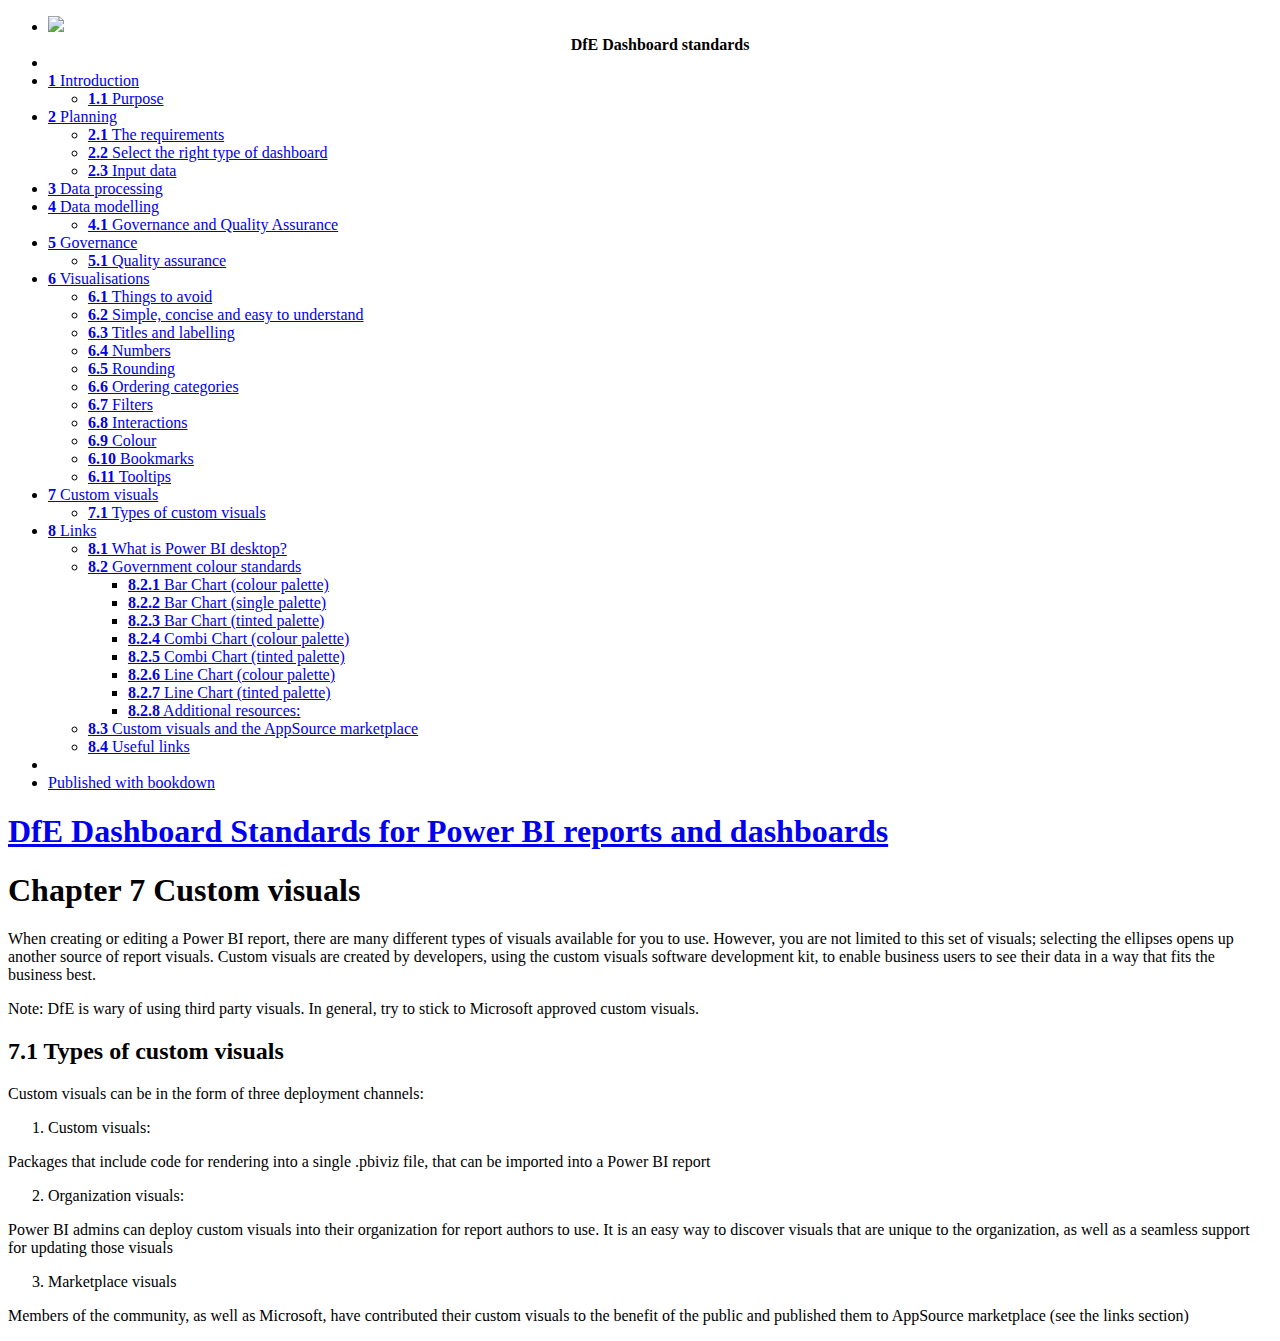
==== docs/custom-visuals.html @ 8514ddc0 "Adding new images for colour standards" ====
<!DOCTYPE html>
<html lang="" xml:lang="">
<head>

  <meta charset="utf-8" />
  <meta http-equiv="X-UA-Compatible" content="IE=edge" />
  <title>Chapter 7 Custom visuals | DfE Dashboard Standards for Power BI reports and dashboards</title>
  <meta name="description" content="DfE Dashboard Standards guide" />
  <meta name="generator" content="bookdown 0.21 and GitBook 2.6.7" />

  <meta property="og:title" content="Chapter 7 Custom visuals | DfE Dashboard Standards for Power BI reports and dashboards" />
  <meta property="og:type" content="book" />
  
  
  <meta property="og:description" content="DfE Dashboard Standards guide" />
  

  <meta name="twitter:card" content="summary" />
  <meta name="twitter:title" content="Chapter 7 Custom visuals | DfE Dashboard Standards for Power BI reports and dashboards" />
  
  <meta name="twitter:description" content="DfE Dashboard Standards guide" />
  

<meta name="author" content="Department for Education guidance" />


<meta name="date" content="2021-09-09" />

  <meta name="viewport" content="width=device-width, initial-scale=1" />
  <meta name="apple-mobile-web-app-capable" content="yes" />
  <meta name="apple-mobile-web-app-status-bar-style" content="black" />
  
  <link rel="shortcut icon" href="pictures/qa_logo.png" type="image/x-icon" />
<link rel="prev" href="visualisations.html"/>
<link rel="next" href="links.html"/>
<script src="libs/header-attrs-2.7/header-attrs.js"></script>
<script src="libs/jquery-2.2.3/jquery.min.js"></script>
<link href="libs/gitbook-2.6.7/css/style.css" rel="stylesheet" />
<link href="libs/gitbook-2.6.7/css/plugin-table.css" rel="stylesheet" />
<link href="libs/gitbook-2.6.7/css/plugin-bookdown.css" rel="stylesheet" />
<link href="libs/gitbook-2.6.7/css/plugin-highlight.css" rel="stylesheet" />
<link href="libs/gitbook-2.6.7/css/plugin-search.css" rel="stylesheet" />
<link href="libs/gitbook-2.6.7/css/plugin-fontsettings.css" rel="stylesheet" />
<link href="libs/gitbook-2.6.7/css/plugin-clipboard.css" rel="stylesheet" />












<link rel="stylesheet" href="style.css" type="text/css" />
</head>

<body>



  <div class="book without-animation with-summary font-size-2 font-family-1" data-basepath=".">

    <div class="book-summary">
      <nav role="navigation">

<ul class="summary">
<li class="toc-logo"><a href="./"><img src="pictures/qa_logo.png"></a></li>
<center><a><font size="3"><b>DfE Dashboard standards</b></font></a></center>

<li class="divider"></li>
<li class="chapter" data-level="1" data-path="index.html"><a href="index.html"><i class="fa fa-check"></i><b>1</b> Introduction</a>
<ul>
<li class="chapter" data-level="1.1" data-path="index.html"><a href="index.html#purpose"><i class="fa fa-check"></i><b>1.1</b> Purpose</a></li>
</ul></li>
<li class="chapter" data-level="2" data-path="planning.html"><a href="planning.html"><i class="fa fa-check"></i><b>2</b> Planning</a>
<ul>
<li class="chapter" data-level="2.1" data-path="planning.html"><a href="planning.html#the-requirements"><i class="fa fa-check"></i><b>2.1</b> The requirements</a></li>
<li class="chapter" data-level="2.2" data-path="planning.html"><a href="planning.html#select-the-right-type-of-dashboard"><i class="fa fa-check"></i><b>2.2</b> Select the right type of dashboard</a></li>
<li class="chapter" data-level="2.3" data-path="planning.html"><a href="planning.html#input-data"><i class="fa fa-check"></i><b>2.3</b> Input data</a></li>
</ul></li>
<li class="chapter" data-level="3" data-path="data-processing.html"><a href="data-processing.html"><i class="fa fa-check"></i><b>3</b> Data processing</a></li>
<li class="chapter" data-level="4" data-path="data-modelling.html"><a href="data-modelling.html"><i class="fa fa-check"></i><b>4</b> Data modelling</a>
<ul>
<li class="chapter" data-level="4.1" data-path="data-modelling.html"><a href="data-modelling.html#governance-and-quality-assurance"><i class="fa fa-check"></i><b>4.1</b> Governance and Quality Assurance</a></li>
</ul></li>
<li class="chapter" data-level="5" data-path="governance.html"><a href="governance.html"><i class="fa fa-check"></i><b>5</b> Governance</a>
<ul>
<li class="chapter" data-level="5.1" data-path="governance.html"><a href="governance.html#quality-assurance"><i class="fa fa-check"></i><b>5.1</b> Quality assurance</a></li>
</ul></li>
<li class="chapter" data-level="6" data-path="visualisations.html"><a href="visualisations.html"><i class="fa fa-check"></i><b>6</b> Visualisations</a>
<ul>
<li class="chapter" data-level="6.1" data-path="visualisations.html"><a href="visualisations.html#things-to-avoid"><i class="fa fa-check"></i><b>6.1</b> Things to avoid</a></li>
<li class="chapter" data-level="6.2" data-path="visualisations.html"><a href="visualisations.html#simple-concise-and-easy-to-understand"><i class="fa fa-check"></i><b>6.2</b> Simple, concise and easy to understand</a></li>
<li class="chapter" data-level="6.3" data-path="visualisations.html"><a href="visualisations.html#titles-and-labelling"><i class="fa fa-check"></i><b>6.3</b> Titles and labelling</a></li>
<li class="chapter" data-level="6.4" data-path="visualisations.html"><a href="visualisations.html#numbers"><i class="fa fa-check"></i><b>6.4</b> Numbers</a></li>
<li class="chapter" data-level="6.5" data-path="visualisations.html"><a href="visualisations.html#rounding"><i class="fa fa-check"></i><b>6.5</b> Rounding</a></li>
<li class="chapter" data-level="6.6" data-path="visualisations.html"><a href="visualisations.html#ordering-categories"><i class="fa fa-check"></i><b>6.6</b> Ordering categories</a></li>
<li class="chapter" data-level="6.7" data-path="visualisations.html"><a href="visualisations.html#filters"><i class="fa fa-check"></i><b>6.7</b> Filters</a></li>
<li class="chapter" data-level="6.8" data-path="visualisations.html"><a href="visualisations.html#interactions"><i class="fa fa-check"></i><b>6.8</b> Interactions</a></li>
<li class="chapter" data-level="6.9" data-path="visualisations.html"><a href="visualisations.html#colour"><i class="fa fa-check"></i><b>6.9</b> Colour</a></li>
<li class="chapter" data-level="6.10" data-path="visualisations.html"><a href="visualisations.html#bookmarks"><i class="fa fa-check"></i><b>6.10</b> Bookmarks</a></li>
<li class="chapter" data-level="6.11" data-path="visualisations.html"><a href="visualisations.html#tooltips"><i class="fa fa-check"></i><b>6.11</b> Tooltips</a></li>
</ul></li>
<li class="chapter" data-level="7" data-path="custom-visuals.html"><a href="custom-visuals.html"><i class="fa fa-check"></i><b>7</b> Custom visuals</a>
<ul>
<li class="chapter" data-level="7.1" data-path="custom-visuals.html"><a href="custom-visuals.html#types-of-custom-visuals"><i class="fa fa-check"></i><b>7.1</b> Types of custom visuals</a></li>
</ul></li>
<li class="chapter" data-level="8" data-path="links.html"><a href="links.html"><i class="fa fa-check"></i><b>8</b> Links</a>
<ul>
<li class="chapter" data-level="8.1" data-path="links.html"><a href="links.html#what-is-power-bi-desktop"><i class="fa fa-check"></i><b>8.1</b> What is Power BI desktop?</a></li>
<li class="chapter" data-level="8.2" data-path="links.html"><a href="links.html#government-colour-standards"><i class="fa fa-check"></i><b>8.2</b> Government colour standards</a>
<ul>
<li class="chapter" data-level="8.2.1" data-path="links.html"><a href="links.html#bar-chart-colour-palette"><i class="fa fa-check"></i><b>8.2.1</b> Bar Chart (colour palette)</a></li>
<li class="chapter" data-level="8.2.2" data-path="links.html"><a href="links.html#bar-chart-single-palette"><i class="fa fa-check"></i><b>8.2.2</b> Bar Chart (single palette)</a></li>
<li class="chapter" data-level="8.2.3" data-path="links.html"><a href="links.html#bar-chart-tinted-palette"><i class="fa fa-check"></i><b>8.2.3</b> Bar Chart (tinted palette)</a></li>
<li class="chapter" data-level="8.2.4" data-path="links.html"><a href="links.html#combi-chart-colour-palette"><i class="fa fa-check"></i><b>8.2.4</b> Combi Chart (colour palette)</a></li>
<li class="chapter" data-level="8.2.5" data-path="links.html"><a href="links.html#combi-chart-tinted-palette"><i class="fa fa-check"></i><b>8.2.5</b> Combi Chart (tinted palette)</a></li>
<li class="chapter" data-level="8.2.6" data-path="links.html"><a href="links.html#line-chart-colour-palette"><i class="fa fa-check"></i><b>8.2.6</b> Line Chart (colour palette)</a></li>
<li class="chapter" data-level="8.2.7" data-path="links.html"><a href="links.html#line-chart-tinted-palette"><i class="fa fa-check"></i><b>8.2.7</b> Line Chart (tinted palette)</a></li>
<li class="chapter" data-level="8.2.8" data-path="links.html"><a href="links.html#additional-resources"><i class="fa fa-check"></i><b>8.2.8</b> Additional resources:</a></li>
</ul></li>
<li class="chapter" data-level="8.3" data-path="links.html"><a href="links.html#custom-visuals-and-the-appsource-marketplace"><i class="fa fa-check"></i><b>8.3</b> Custom visuals and the AppSource marketplace</a></li>
<li class="chapter" data-level="8.4" data-path="links.html"><a href="links.html#useful-links"><i class="fa fa-check"></i><b>8.4</b> Useful links</a></li>
</ul></li>
<li class="divider"></li>
<li><a href="https://github.com/rstudio/bookdown" target="blank">Published with bookdown</a></li>
</ul>

      </nav>
    </div>

    <div class="book-body">
      <div class="body-inner">
        <div class="book-header" role="navigation">
          <h1>
            <i class="fa fa-circle-o-notch fa-spin"></i><a href="./">DfE Dashboard Standards for Power BI reports and dashboards</a>
          </h1>
        </div>

        <div class="page-wrapper" tabindex="-1" role="main">
          <div class="page-inner">

            <section class="normal" id="section-">
<div id="custom-visuals" class="section level1" number="7">
<h1><span class="header-section-number">Chapter 7</span> Custom visuals</h1>
<p>When creating or editing a Power BI report, there are many different types of visuals available for you to use. However, you are not limited to this set of visuals; selecting the ellipses opens up another source of report visuals. Custom visuals are created by developers, using the custom visuals software development kit, to enable business users to see their data in a way that fits the business best.</p>
<p>Note: DfE is wary of using third party visuals. In general, try to stick to Microsoft approved custom visuals.</p>
<div id="types-of-custom-visuals" class="section level2" number="7.1">
<h2><span class="header-section-number">7.1</span> Types of custom visuals</h2>
<p>Custom visuals can be in the form of three deployment channels:</p>
<ol style="list-style-type: decimal">
<li>Custom visuals:</li>
</ol>
<p>Packages that include code for rendering into a single .pbiviz file, that can be imported into a Power BI report</p>
<ol start="2" style="list-style-type: decimal">
<li>Organization visuals:</li>
</ol>
<p>Power BI admins can deploy custom visuals into their organization for report authors to use. It is an easy way to discover visuals that are unique to the organization, as well as a seamless support for updating those visuals</p>
<ol start="3" style="list-style-type: decimal">
<li>Marketplace visuals</li>
</ol>
<p>Members of the community, as well as Microsoft, have contributed their custom visuals to the benefit of the public and published them to AppSource marketplace (see the links section)</p>

</div>
</div>
            </section>

          </div>
        </div>
      </div>
<a href="visualisations.html" class="navigation navigation-prev " aria-label="Previous page"><i class="fa fa-angle-left"></i></a>
<a href="links.html" class="navigation navigation-next " aria-label="Next page"><i class="fa fa-angle-right"></i></a>
    </div>
  </div>
<script src="libs/gitbook-2.6.7/js/app.min.js"></script>
<script src="libs/gitbook-2.6.7/js/lunr.js"></script>
<script src="libs/gitbook-2.6.7/js/clipboard.min.js"></script>
<script src="libs/gitbook-2.6.7/js/plugin-search.js"></script>
<script src="libs/gitbook-2.6.7/js/plugin-sharing.js"></script>
<script src="libs/gitbook-2.6.7/js/plugin-fontsettings.js"></script>
<script src="libs/gitbook-2.6.7/js/plugin-bookdown.js"></script>
<script src="libs/gitbook-2.6.7/js/jquery.highlight.js"></script>
<script src="libs/gitbook-2.6.7/js/plugin-clipboard.js"></script>
<script>
gitbook.require(["gitbook"], function(gitbook) {
gitbook.start({
"sharing": {
"github": false,
"facebook": true,
"twitter": true,
"linkedin": false,
"weibo": false,
"instapaper": false,
"vk": false,
"all": ["facebook", "twitter", "linkedin", "weibo", "instapaper"]
},
"fontsettings": {
"theme": "white",
"family": "sans",
"size": 2
},
"edit": {
"link": null,
"text": null
},
"history": {
"link": null,
"text": null
},
"view": {
"link": null,
"text": null
},
"download": null,
"toc": {
"collapse": "section"
}
});
});
</script>

</body>

</html>
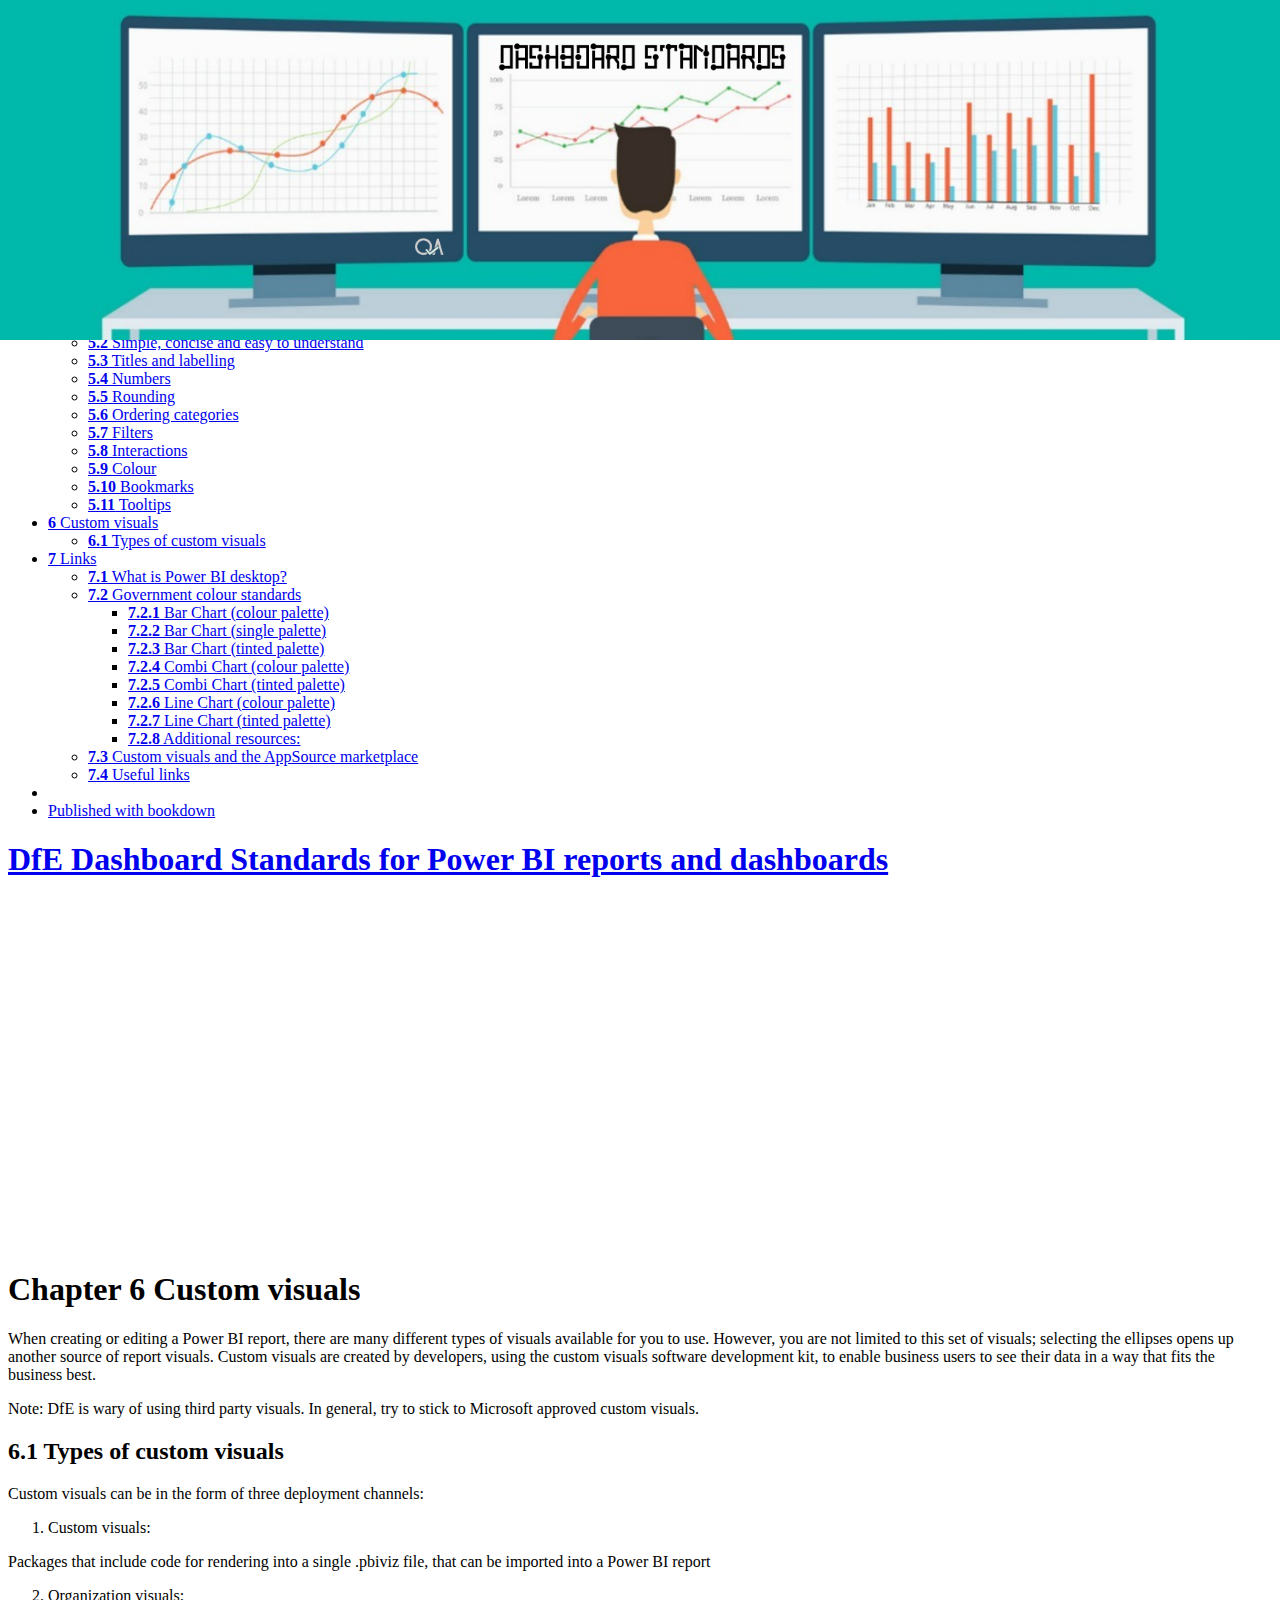
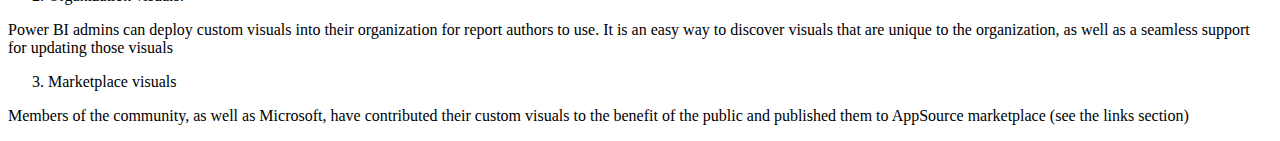
==== commit b6a9faf6: "Adding hero image and some examples" ====
--- a/docs/custom-visuals.html
+++ b/docs/custom-visuals.html
@@ -4,11 +4,11 @@
 
   <meta charset="utf-8" />
   <meta http-equiv="X-UA-Compatible" content="IE=edge" />
-  <title>Chapter 7 Custom visuals | DfE Dashboard Standards for Power BI reports and dashboards</title>
+  <title>Chapter 6 Custom visuals | DfE Dashboard Standards for Power BI reports and dashboards</title>
   <meta name="description" content="DfE Dashboard Standards guide" />
   <meta name="generator" content="bookdown 0.21 and GitBook 2.6.7" />
 
-  <meta property="og:title" content="Chapter 7 Custom visuals | DfE Dashboard Standards for Power BI reports and dashboards" />
+  <meta property="og:title" content="Chapter 6 Custom visuals | DfE Dashboard Standards for Power BI reports and dashboards" />
   <meta property="og:type" content="book" />
   
   
@@ -16,7 +16,7 @@
   
 
   <meta name="twitter:card" content="summary" />
-  <meta name="twitter:title" content="Chapter 7 Custom visuals | DfE Dashboard Standards for Power BI reports and dashboards" />
+  <meta name="twitter:title" content="Chapter 6 Custom visuals | DfE Dashboard Standards for Power BI reports and dashboards" />
   
   <meta name="twitter:description" content="DfE Dashboard Standards guide" />
   
@@ -24,7 +24,7 @@
 <meta name="author" content="Department for Education guidance" />
 
 
-<meta name="date" content="2021-09-09" />
+<meta name="date" content="2021-09-10" />
 
   <meta name="viewport" content="width=device-width, initial-scale=1" />
   <meta name="apple-mobile-web-app-capable" content="yes" />
@@ -81,49 +81,50 @@
 <li class="chapter" data-level="2.2" data-path="planning.html"><a href="planning.html#select-the-right-type-of-dashboard"><i class="fa fa-check"></i><b>2.2</b> Select the right type of dashboard</a></li>
 <li class="chapter" data-level="2.3" data-path="planning.html"><a href="planning.html#input-data"><i class="fa fa-check"></i><b>2.3</b> Input data</a></li>
 </ul></li>
-<li class="chapter" data-level="3" data-path="data-processing.html"><a href="data-processing.html"><i class="fa fa-check"></i><b>3</b> Data processing</a></li>
-<li class="chapter" data-level="4" data-path="data-modelling.html"><a href="data-modelling.html"><i class="fa fa-check"></i><b>4</b> Data modelling</a>
-<ul>
-<li class="chapter" data-level="4.1" data-path="data-modelling.html"><a href="data-modelling.html#governance-and-quality-assurance"><i class="fa fa-check"></i><b>4.1</b> Governance and Quality Assurance</a></li>
-</ul></li>
-<li class="chapter" data-level="5" data-path="governance.html"><a href="governance.html"><i class="fa fa-check"></i><b>5</b> Governance</a>
-<ul>
-<li class="chapter" data-level="5.1" data-path="governance.html"><a href="governance.html#quality-assurance"><i class="fa fa-check"></i><b>5.1</b> Quality assurance</a></li>
-</ul></li>
-<li class="chapter" data-level="6" data-path="visualisations.html"><a href="visualisations.html"><i class="fa fa-check"></i><b>6</b> Visualisations</a>
-<ul>
-<li class="chapter" data-level="6.1" data-path="visualisations.html"><a href="visualisations.html#things-to-avoid"><i class="fa fa-check"></i><b>6.1</b> Things to avoid</a></li>
-<li class="chapter" data-level="6.2" data-path="visualisations.html"><a href="visualisations.html#simple-concise-and-easy-to-understand"><i class="fa fa-check"></i><b>6.2</b> Simple, concise and easy to understand</a></li>
-<li class="chapter" data-level="6.3" data-path="visualisations.html"><a href="visualisations.html#titles-and-labelling"><i class="fa fa-check"></i><b>6.3</b> Titles and labelling</a></li>
-<li class="chapter" data-level="6.4" data-path="visualisations.html"><a href="visualisations.html#numbers"><i class="fa fa-check"></i><b>6.4</b> Numbers</a></li>
-<li class="chapter" data-level="6.5" data-path="visualisations.html"><a href="visualisations.html#rounding"><i class="fa fa-check"></i><b>6.5</b> Rounding</a></li>
-<li class="chapter" data-level="6.6" data-path="visualisations.html"><a href="visualisations.html#ordering-categories"><i class="fa fa-check"></i><b>6.6</b> Ordering categories</a></li>
-<li class="chapter" data-level="6.7" data-path="visualisations.html"><a href="visualisations.html#filters"><i class="fa fa-check"></i><b>6.7</b> Filters</a></li>
-<li class="chapter" data-level="6.8" data-path="visualisations.html"><a href="visualisations.html#interactions"><i class="fa fa-check"></i><b>6.8</b> Interactions</a></li>
-<li class="chapter" data-level="6.9" data-path="visualisations.html"><a href="visualisations.html#colour"><i class="fa fa-check"></i><b>6.9</b> Colour</a></li>
-<li class="chapter" data-level="6.10" data-path="visualisations.html"><a href="visualisations.html#bookmarks"><i class="fa fa-check"></i><b>6.10</b> Bookmarks</a></li>
-<li class="chapter" data-level="6.11" data-path="visualisations.html"><a href="visualisations.html#tooltips"><i class="fa fa-check"></i><b>6.11</b> Tooltips</a></li>
-</ul></li>
-<li class="chapter" data-level="7" data-path="custom-visuals.html"><a href="custom-visuals.html"><i class="fa fa-check"></i><b>7</b> Custom visuals</a>
-<ul>
-<li class="chapter" data-level="7.1" data-path="custom-visuals.html"><a href="custom-visuals.html#types-of-custom-visuals"><i class="fa fa-check"></i><b>7.1</b> Types of custom visuals</a></li>
-</ul></li>
-<li class="chapter" data-level="8" data-path="links.html"><a href="links.html"><i class="fa fa-check"></i><b>8</b> Links</a>
-<ul>
-<li class="chapter" data-level="8.1" data-path="links.html"><a href="links.html#what-is-power-bi-desktop"><i class="fa fa-check"></i><b>8.1</b> What is Power BI desktop?</a></li>
-<li class="chapter" data-level="8.2" data-path="links.html"><a href="links.html#government-colour-standards"><i class="fa fa-check"></i><b>8.2</b> Government colour standards</a>
-<ul>
-<li class="chapter" data-level="8.2.1" data-path="links.html"><a href="links.html#bar-chart-colour-palette"><i class="fa fa-check"></i><b>8.2.1</b> Bar Chart (colour palette)</a></li>
-<li class="chapter" data-level="8.2.2" data-path="links.html"><a href="links.html#bar-chart-single-palette"><i class="fa fa-check"></i><b>8.2.2</b> Bar Chart (single palette)</a></li>
-<li class="chapter" data-level="8.2.3" data-path="links.html"><a href="links.html#bar-chart-tinted-palette"><i class="fa fa-check"></i><b>8.2.3</b> Bar Chart (tinted palette)</a></li>
-<li class="chapter" data-level="8.2.4" data-path="links.html"><a href="links.html#combi-chart-colour-palette"><i class="fa fa-check"></i><b>8.2.4</b> Combi Chart (colour palette)</a></li>
-<li class="chapter" data-level="8.2.5" data-path="links.html"><a href="links.html#combi-chart-tinted-palette"><i class="fa fa-check"></i><b>8.2.5</b> Combi Chart (tinted palette)</a></li>
-<li class="chapter" data-level="8.2.6" data-path="links.html"><a href="links.html#line-chart-colour-palette"><i class="fa fa-check"></i><b>8.2.6</b> Line Chart (colour palette)</a></li>
-<li class="chapter" data-level="8.2.7" data-path="links.html"><a href="links.html#line-chart-tinted-palette"><i class="fa fa-check"></i><b>8.2.7</b> Line Chart (tinted palette)</a></li>
-<li class="chapter" data-level="8.2.8" data-path="links.html"><a href="links.html#additional-resources"><i class="fa fa-check"></i><b>8.2.8</b> Additional resources:</a></li>
-</ul></li>
-<li class="chapter" data-level="8.3" data-path="links.html"><a href="links.html#custom-visuals-and-the-appsource-marketplace"><i class="fa fa-check"></i><b>8.3</b> Custom visuals and the AppSource marketplace</a></li>
-<li class="chapter" data-level="8.4" data-path="links.html"><a href="links.html#useful-links"><i class="fa fa-check"></i><b>8.4</b> Useful links</a></li>
+<li class="chapter" data-level="3" data-path="data-processing-and-modelling.html"><a href="data-processing-and-modelling.html"><i class="fa fa-check"></i><b>3</b> Data processing and modelling</a>
+<ul>
+<li class="chapter" data-level="3.1" data-path="data-processing-and-modelling.html"><a href="data-processing-and-modelling.html#data-processing"><i class="fa fa-check"></i><b>3.1</b> Data processing</a></li>
+<li class="chapter" data-level="3.2" data-path="data-processing-and-modelling.html"><a href="data-processing-and-modelling.html#data-modelling"><i class="fa fa-check"></i><b>3.2</b> Data modelling</a></li>
+</ul></li>
+<li class="chapter" data-level="4" data-path="governance-and-quality-assurance.html"><a href="governance-and-quality-assurance.html"><i class="fa fa-check"></i><b>4</b> Governance and Quality Assurance</a>
+<ul>
+<li class="chapter" data-level="4.1" data-path="governance-and-quality-assurance.html"><a href="governance-and-quality-assurance.html#governance"><i class="fa fa-check"></i><b>4.1</b> Governance</a></li>
+<li class="chapter" data-level="4.2" data-path="governance-and-quality-assurance.html"><a href="governance-and-quality-assurance.html#quality-assurance"><i class="fa fa-check"></i><b>4.2</b> Quality assurance</a></li>
+</ul></li>
+<li class="chapter" data-level="5" data-path="visualisations.html"><a href="visualisations.html"><i class="fa fa-check"></i><b>5</b> Visualisations</a>
+<ul>
+<li class="chapter" data-level="5.1" data-path="visualisations.html"><a href="visualisations.html#things-to-avoid"><i class="fa fa-check"></i><b>5.1</b> Things to avoid</a></li>
+<li class="chapter" data-level="5.2" data-path="visualisations.html"><a href="visualisations.html#simple-concise-and-easy-to-understand"><i class="fa fa-check"></i><b>5.2</b> Simple, concise and easy to understand</a></li>
+<li class="chapter" data-level="5.3" data-path="visualisations.html"><a href="visualisations.html#titles-and-labelling"><i class="fa fa-check"></i><b>5.3</b> Titles and labelling</a></li>
+<li class="chapter" data-level="5.4" data-path="visualisations.html"><a href="visualisations.html#numbers"><i class="fa fa-check"></i><b>5.4</b> Numbers</a></li>
+<li class="chapter" data-level="5.5" data-path="visualisations.html"><a href="visualisations.html#rounding"><i class="fa fa-check"></i><b>5.5</b> Rounding</a></li>
+<li class="chapter" data-level="5.6" data-path="visualisations.html"><a href="visualisations.html#ordering-categories"><i class="fa fa-check"></i><b>5.6</b> Ordering categories</a></li>
+<li class="chapter" data-level="5.7" data-path="visualisations.html"><a href="visualisations.html#filters"><i class="fa fa-check"></i><b>5.7</b> Filters</a></li>
+<li class="chapter" data-level="5.8" data-path="visualisations.html"><a href="visualisations.html#interactions"><i class="fa fa-check"></i><b>5.8</b> Interactions</a></li>
+<li class="chapter" data-level="5.9" data-path="visualisations.html"><a href="visualisations.html#colour"><i class="fa fa-check"></i><b>5.9</b> Colour</a></li>
+<li class="chapter" data-level="5.10" data-path="visualisations.html"><a href="visualisations.html#bookmarks"><i class="fa fa-check"></i><b>5.10</b> Bookmarks</a></li>
+<li class="chapter" data-level="5.11" data-path="visualisations.html"><a href="visualisations.html#tooltips"><i class="fa fa-check"></i><b>5.11</b> Tooltips</a></li>
+</ul></li>
+<li class="chapter" data-level="6" data-path="custom-visuals.html"><a href="custom-visuals.html"><i class="fa fa-check"></i><b>6</b> Custom visuals</a>
+<ul>
+<li class="chapter" data-level="6.1" data-path="custom-visuals.html"><a href="custom-visuals.html#types-of-custom-visuals"><i class="fa fa-check"></i><b>6.1</b> Types of custom visuals</a></li>
+</ul></li>
+<li class="chapter" data-level="7" data-path="links.html"><a href="links.html"><i class="fa fa-check"></i><b>7</b> Links</a>
+<ul>
+<li class="chapter" data-level="7.1" data-path="links.html"><a href="links.html#what-is-power-bi-desktop"><i class="fa fa-check"></i><b>7.1</b> What is Power BI desktop?</a></li>
+<li class="chapter" data-level="7.2" data-path="links.html"><a href="links.html#government-colour-standards"><i class="fa fa-check"></i><b>7.2</b> Government colour standards</a>
+<ul>
+<li class="chapter" data-level="7.2.1" data-path="links.html"><a href="links.html#bar-chart-colour-palette"><i class="fa fa-check"></i><b>7.2.1</b> Bar Chart (colour palette)</a></li>
+<li class="chapter" data-level="7.2.2" data-path="links.html"><a href="links.html#bar-chart-single-palette"><i class="fa fa-check"></i><b>7.2.2</b> Bar Chart (single palette)</a></li>
+<li class="chapter" data-level="7.2.3" data-path="links.html"><a href="links.html#bar-chart-tinted-palette"><i class="fa fa-check"></i><b>7.2.3</b> Bar Chart (tinted palette)</a></li>
+<li class="chapter" data-level="7.2.4" data-path="links.html"><a href="links.html#combi-chart-colour-palette"><i class="fa fa-check"></i><b>7.2.4</b> Combi Chart (colour palette)</a></li>
+<li class="chapter" data-level="7.2.5" data-path="links.html"><a href="links.html#combi-chart-tinted-palette"><i class="fa fa-check"></i><b>7.2.5</b> Combi Chart (tinted palette)</a></li>
+<li class="chapter" data-level="7.2.6" data-path="links.html"><a href="links.html#line-chart-colour-palette"><i class="fa fa-check"></i><b>7.2.6</b> Line Chart (colour palette)</a></li>
+<li class="chapter" data-level="7.2.7" data-path="links.html"><a href="links.html#line-chart-tinted-palette"><i class="fa fa-check"></i><b>7.2.7</b> Line Chart (tinted palette)</a></li>
+<li class="chapter" data-level="7.2.8" data-path="links.html"><a href="links.html#additional-resources"><i class="fa fa-check"></i><b>7.2.8</b> Additional resources:</a></li>
+</ul></li>
+<li class="chapter" data-level="7.3" data-path="links.html"><a href="links.html#custom-visuals-and-the-appsource-marketplace"><i class="fa fa-check"></i><b>7.3</b> Custom visuals and the AppSource marketplace</a></li>
+<li class="chapter" data-level="7.4" data-path="links.html"><a href="links.html#useful-links"><i class="fa fa-check"></i><b>7.4</b> Useful links</a></li>
 </ul></li>
 <li class="divider"></li>
 <li><a href="https://github.com/rstudio/bookdown" target="blank">Published with bookdown</a></li>
@@ -144,12 +145,16 @@
           <div class="page-inner">
 
             <section class="normal" id="section-">
-<div id="custom-visuals" class="section level1" number="7">
-<h1><span class="header-section-number">Chapter 7</span> Custom visuals</h1>
+<link href="style.css" rel="stylesheet">
+<div class="hero-image-container"> 
+  <img class= "hero-image" src="pictures/hero_img.png">
+</div>
+<div id="custom-visuals" class="section level1" number="6">
+<h1><span class="header-section-number">Chapter 6</span> Custom visuals</h1>
 <p>When creating or editing a Power BI report, there are many different types of visuals available for you to use. However, you are not limited to this set of visuals; selecting the ellipses opens up another source of report visuals. Custom visuals are created by developers, using the custom visuals software development kit, to enable business users to see their data in a way that fits the business best.</p>
 <p>Note: DfE is wary of using third party visuals. In general, try to stick to Microsoft approved custom visuals.</p>
-<div id="types-of-custom-visuals" class="section level2" number="7.1">
-<h2><span class="header-section-number">7.1</span> Types of custom visuals</h2>
+<div id="types-of-custom-visuals" class="section level2" number="6.1">
+<h2><span class="header-section-number">6.1</span> Types of custom visuals</h2>
 <p>Custom visuals can be in the form of three deployment channels:</p>
 <ol style="list-style-type: decimal">
 <li>Custom visuals:</li>
--- a/docs/style.css
+++ b/docs/style.css
@@ -0,0 +1,138 @@
+p.caption {
+  color: #777;
+  margin-top: 10px;
+}
+p code {
+  white-space: inherit;
+}
+pre {
+  word-break: normal;
+  word-wrap: normal;
+}
+pre code {
+  white-space: inherit;
+}
+
+/* HERO IMAGE */
+
+.hero-image-container {
+  position: absolute;
+  top: 0;
+  left: 0;
+  right: 0;
+  height: 340px;
+  background-color: #133454;
+}
+
+.hero-image {
+  width: 100%;
+  height: 340px;
+  object-fit: cover;
+}
+
+.page-inner {
+  padding-top: 350px !important;
+}
+
+/*--- LOGO ---*/
+
+.toc-logo {
+  width: 200px !important;
+  object-fit: contain;
+  margin: 0 auto;
+  display: block;
+}
+
+.toc-logo img {
+  max-width: 100%;
+  margin-bottom: 10px;
+}
+
+.summary > li:first-child {
+  height: auto !important; 
+}
+
+/* SHADED BOX */
+
+.infoboxblue {
+  /* padding: "text distance from top"em "text distance from right"em "text distance from bottom"em "text distance from left"em */
+  padding: 1em 1em 1em 7em;
+  /* magin-bottom: empty space below text box */
+  margin-bottom: 10px;
+  border: 4px #096B7263;
+  border-style: dashed solid;
+  border-radius: 10px;
+  background-size: 70px;
+  background-repeat: no-repeat;
+  background-position: 15px center;
+  min-height: 120px;
+  /* color of the text */
+  color: #096B72;
+  background-color: #e6f3fc80;
+}
+
+.infoboxyellow {
+  /* padding: "text distance from top"em "text distance from right"em "text distance from bottom"em "text distance from left"em */
+  padding: 1em 1em 1em 7em;
+  /* magin-bottom: empty space below text box */
+  margin-bottom: 10px;
+  border: 4px #ffe135;
+  border-style: dashed solid;
+  border-radius: 10px;
+  background-size: 70px;
+  background-repeat: no-repeat;
+  background-position: 15px center;
+  min-height: 120px;
+  color: #8b0000;
+  background-color: #fff8e7;
+}
+
+.infoboxred {
+  /* padding: "text distance from top"em "text distance from right"em "text distance from bottom"em "text distance from left"em */
+  padding: 1em 1em 1em 7em;
+  /* magin-bottom: empty space below text box */
+  margin-bottom: 10px;
+  border: 4px #ce2029;
+  border-style: dashed solid;
+  border-radius: 10px;
+  background-size: 70px;
+  background-repeat: no-repeat;
+  background-position: 15px center;
+  min-height: 120px;
+  /*colour of text*/
+  color: #800000;
+  background-color: #ff9999;
+}
+
+.infoboxpurple {
+  /* padding: "text distance from top"em "text distance from right"em "text distance from bottom"em "text distance from left"em */
+  padding: 1em 1em 1em 7em;
+  /* magin-bottom: empty space below text box */
+  margin-bottom: 10px;
+  border: 4px #9955bb;
+  border-style: dashed solid;
+  border-radius: 10px;
+  background-size: 70px;
+  background-repeat: no-repeat;
+  background-position: 15px center;
+  min-height: 120px;
+  /*colour of text*/
+  color: #00009c;
+  background-color: #e6e6fa;
+}
+
+.question {
+  background-image: url("pictures/question.png");
+}
+
+.info {
+  background-image: url("pictures/info.png");
+}
+
+.exclamation {
+  background-image: url("pictures/exclamation.png");
+}
+
+.quote {
+  background-image: url("pictures/quote.png");
+}
--- a/docs/style.css
+++ b/docs/style.css
@@ -0,0 +1,138 @@
+p.caption {
+  color: #777;
+  margin-top: 10px;
+}
+p code {
+  white-space: inherit;
+}
+pre {
+  word-break: normal;
+  word-wrap: normal;
+}
+pre code {
+  white-space: inherit;
+}
+
+/* HERO IMAGE */
+
+.hero-image-container {
+  position: absolute;
+  top: 0;
+  left: 0;
+  right: 0;
+  height: 340px;
+  background-color: #133454;
+}
+
+.hero-image {
+  width: 100%;
+  height: 340px;
+  object-fit: cover;
+}
+
+.page-inner {
+  padding-top: 350px !important;
+}
+
+/*--- LOGO ---*/
+
+.toc-logo {
+  width: 200px !important;
+  object-fit: contain;
+  margin: 0 auto;
+  display: block;
+}
+
+.toc-logo img {
+  max-width: 100%;
+  margin-bottom: 10px;
+}
+
+.summary > li:first-child {
+  height: auto !important; 
+}
+
+/* SHADED BOX */
+
+.infoboxblue {
+  /* padding: "text distance from top"em "text distance from right"em "text distance from bottom"em "text distance from left"em */
+  padding: 1em 1em 1em 7em;
+  /* magin-bottom: empty space below text box */
+  margin-bottom: 10px;
+  border: 4px #096B7263;
+  border-style: dashed solid;
+  border-radius: 10px;
+  background-size: 70px;
+  background-repeat: no-repeat;
+  background-position: 15px center;
+  min-height: 120px;
+  /* color of the text */
+  color: #096B72;
+  background-color: #e6f3fc80;
+}
+
+.infoboxyellow {
+  /* padding: "text distance from top"em "text distance from right"em "text distance from bottom"em "text distance from left"em */
+  padding: 1em 1em 1em 7em;
+  /* magin-bottom: empty space below text box */
+  margin-bottom: 10px;
+  border: 4px #ffe135;
+  border-style: dashed solid;
+  border-radius: 10px;
+  background-size: 70px;
+  background-repeat: no-repeat;
+  background-position: 15px center;
+  min-height: 120px;
+  color: #8b0000;
+  background-color: #fff8e7;
+}
+
+.infoboxred {
+  /* padding: "text distance from top"em "text distance from right"em "text distance from bottom"em "text distance from left"em */
+  padding: 1em 1em 1em 7em;
+  /* magin-bottom: empty space below text box */
+  margin-bottom: 10px;
+  border: 4px #ce2029;
+  border-style: dashed solid;
+  border-radius: 10px;
+  background-size: 70px;
+  background-repeat: no-repeat;
+  background-position: 15px center;
+  min-height: 120px;
+  /*colour of text*/
+  color: #800000;
+  background-color: #ff9999;
+}
+
+.infoboxpurple {
+  /* padding: "text distance from top"em "text distance from right"em "text distance from bottom"em "text distance from left"em */
+  padding: 1em 1em 1em 7em;
+  /* magin-bottom: empty space below text box */
+  margin-bottom: 10px;
+  border: 4px #9955bb;
+  border-style: dashed solid;
+  border-radius: 10px;
+  background-size: 70px;
+  background-repeat: no-repeat;
+  background-position: 15px center;
+  min-height: 120px;
+  /*colour of text*/
+  color: #00009c;
+  background-color: #e6e6fa;
+}
+
+.question {
+  background-image: url("pictures/question.png");
+}
+
+.info {
+  background-image: url("pictures/info.png");
+}
+
+.exclamation {
+  background-image: url("pictures/exclamation.png");
+}
+
+.quote {
+  background-image: url("pictures/quote.png");
+}
